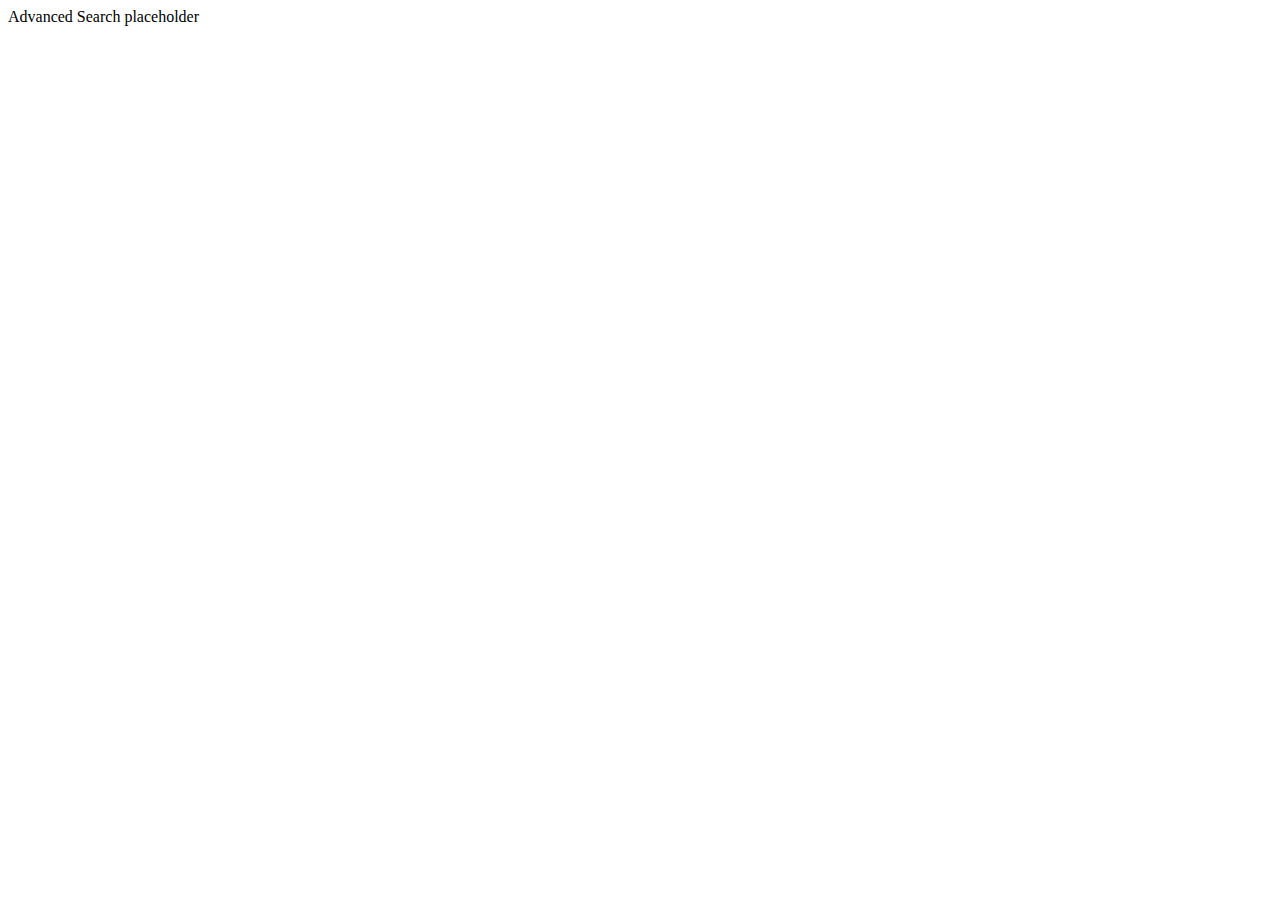
==== advanced.html @ 4c486b9d "Add pages and stylesheet" ====
<!DOCTYPE html>
<html lang="en">
    <head>
        <title>Search</title>
        <link rel="stylesheet" href="styles.css">
    </head>
    <body>
        Advanced Search placeholder
    </body>
</html>
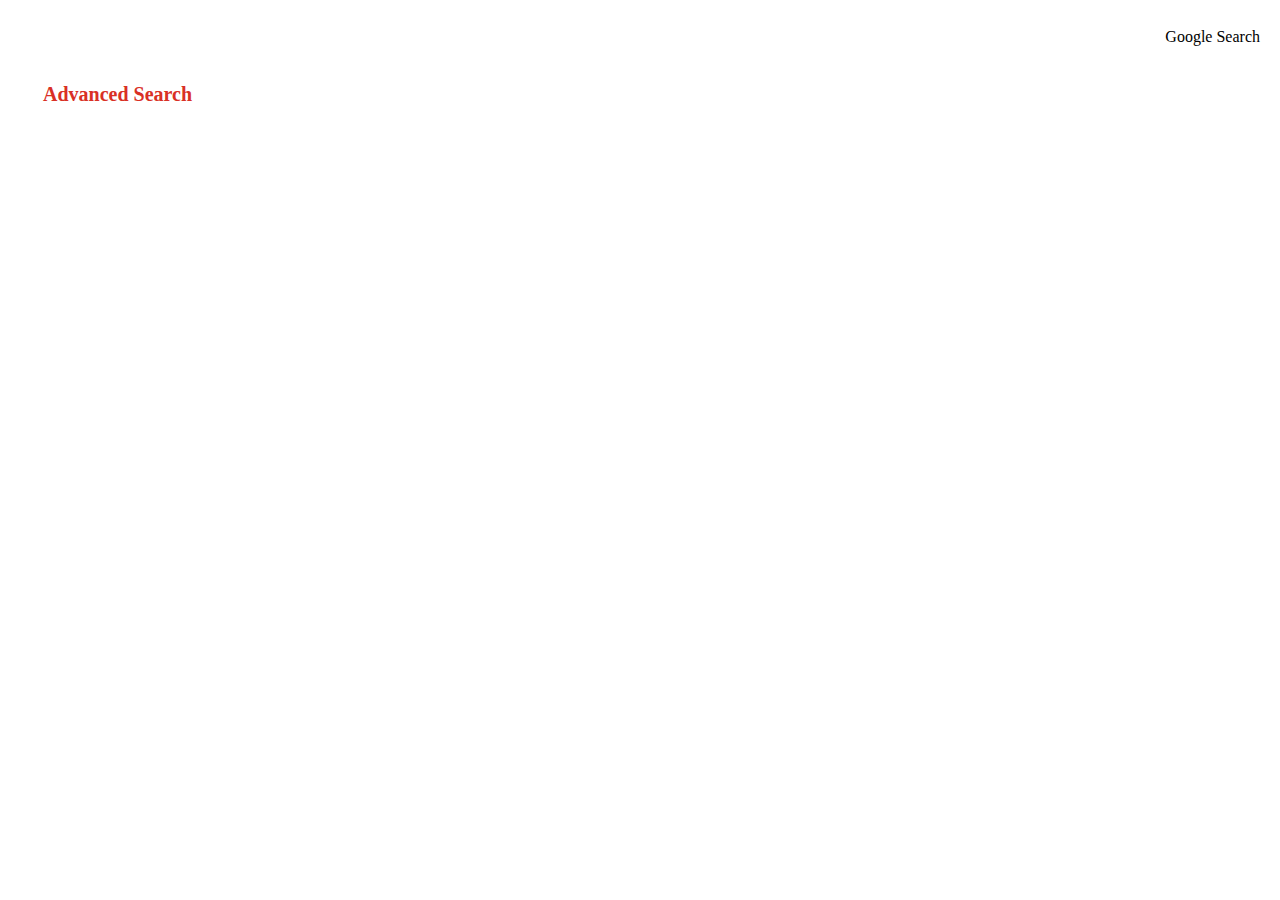
==== commit 16a4ae13: "Added lines for index and images" ====
--- a/advanced.html
+++ b/advanced.html
@@ -5,6 +5,11 @@
         <link rel="stylesheet" href="styles.css">
     </head>
     <body>
-        Advanced Search placeholder
+        <div>
+            <ul class="navbar">
+                <li class="navbar-item"><a href="index.html">Google Search</a></li>
+            </ul>
+        </div>
+            <h1 class="advanced-heading">Advanced Search</h1>
     </body>
 </html>--- a/styles.css
+++ b/styles.css
@@ -0,0 +1,75 @@
+.navbar {
+    list-style-type: none;
+    display: flex;
+    flex-direction: row;
+    justify-content: flex-end;
+}
+
+.navbar-item {
+    margin: 12px;
+}
+
+/* unvisited link */
+a:link {
+    color: black;
+    text-decoration: none;
+  }
+  
+  /* visited link */
+  a:visited {
+    color: black;
+  }
+  
+  /* mouse over link */
+  a:hover {
+    color: black;
+  }
+  
+  /* selected link */
+  a:active {
+    color: black;
+  }
+
+.centered-div {
+    display: flex;
+    justify-content: center;
+    align-items: center;
+}
+
+.rounded-input {
+    display: flex;
+    z-index: 3;
+    min-height: 44px;
+    background: #fff;
+    border: 1px solid #dfe1e5;
+    box-shadow: none;
+    border-radius: 24px;
+    margin: 0 auto;
+    width: 584px;
+    max-width: 584px;
+    margin-top: 24px;
+}
+
+.search-button {
+    background-color: #f8f9fa;
+    border: 1px solid #f8f9fa;
+    border-radius: 4px;
+    color: #3c4043;
+    font-family: arial,sans-serif;
+    font-size: 14px;
+    margin: 11px 4px;
+    padding: 0 16px;
+    line-height: 27px;
+    height: 36px;
+    min-width: 54px;
+    text-align: center;
+    cursor: pointer;
+    user-select: none;
+    margin-top: 24px;
+}
+
+.advanced-heading {
+    color: #d93025;
+    font-size: 20px;
+    margin: 25px 35px;
+}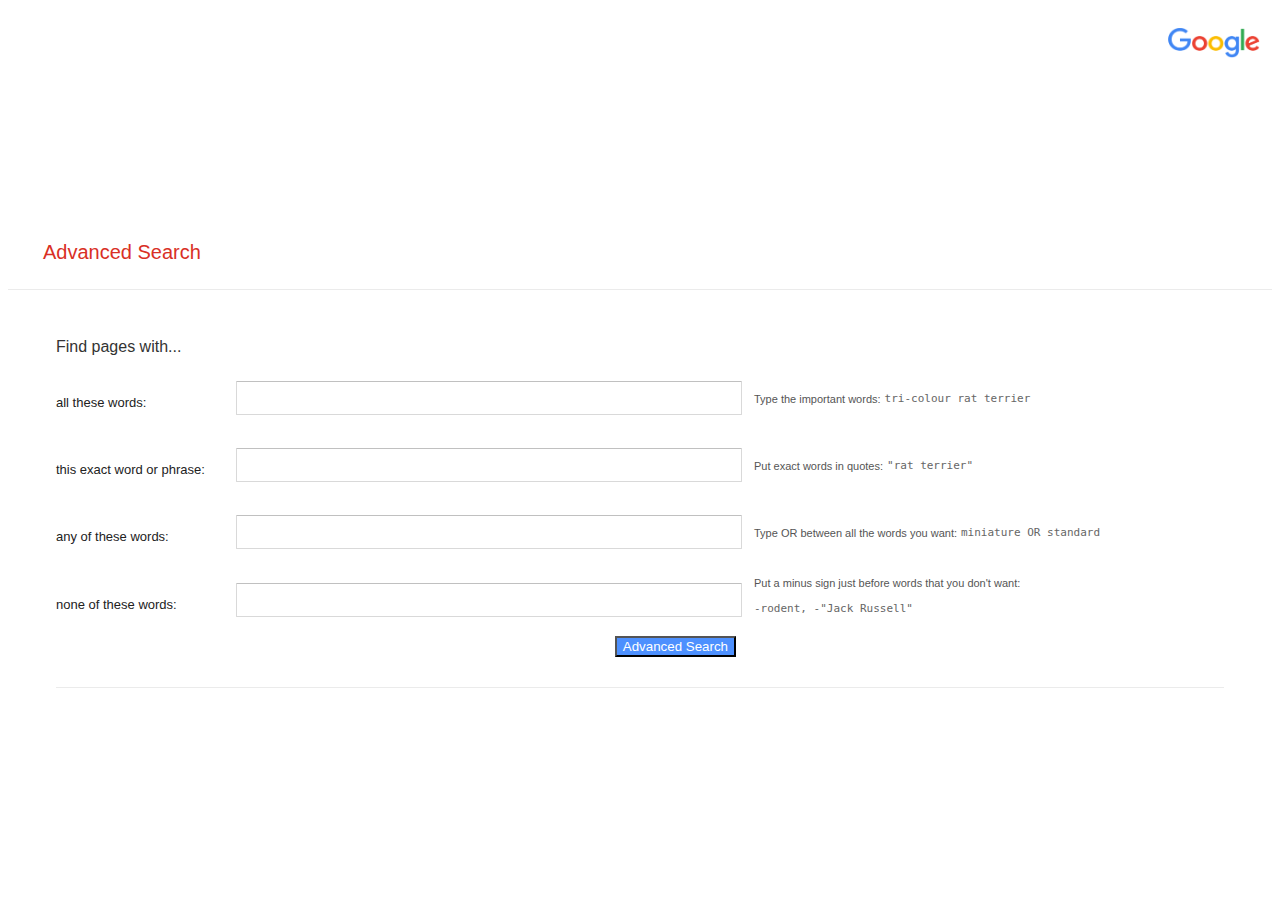
==== commit bbcfb754: "Added logic and style" ====
--- a/advanced.html
+++ b/advanced.html
@@ -3,13 +3,72 @@
     <head>
         <title>Search</title>
         <link rel="stylesheet" href="styles.css">
+        <link href="https://cdn.jsdelivr.net/npm/bootstrap@5.3.0-alpha3/dist/css/bootstrap.min.css" rel="stylesheet" integrity="sha384-KK94CHFLLe+nY2dmCWGMq91rCGa5gtU4mk92HdvYe+M/SXH301p5ILy+dN9+nJOZ" crossorigin="anonymous">
     </head>
     <body>
         <div>
             <ul class="navbar">
-                <li class="navbar-item"><a href="index.html">Google Search</a></li>
+                <li class="navbar-item"><a href="index.html"><img width="92" height="30" src="assets/googlelogo.png" alt="Small Google Logo"></a></li>
             </ul>
         </div>
-            <h1 class="advanced-heading">Advanced Search</h1>
+            <p class="advanced-h1">Advanced Search</p>
+            <div class="horizontal-line"></div>
+            <div class="advanced-div">
+                <p class="advanced-h2">Find pages with...</p>
+                <form action="https://www.google.com/search">
+                    <div class="row-input">
+                        <div class="left-column">
+                            <p class="advanced-options">all these words:</p>
+                        </div>
+                        <div>
+                            <input class="input-boxes" type="text" name="as_q">
+                        </div>
+                        <div class="right-column">
+                            <p class="advanced-descriptions">Type the important words:</p>
+                            <p class="advanced-samples">tri-colour rat terrier</p>
+                        </div>
+                    </div>
+                    <div class="row-input">
+                        <div class="left-column">
+                            <p class="advanced-options">this exact word or phrase:</p>
+                        </div>
+                        <div>
+                            <input class="input-boxes" type="text" name="as_epq">
+                        </div>
+                        <div class="right-column">
+                            <p class="advanced-descriptions">Put exact words in quotes:</p>
+                            <p class="advanced-samples">"rat terrier"</p>
+                        </div>
+                    </div>
+                    <div class="row-input">
+                        <div class="left-column">
+                            <p class="advanced-options">any of these words:</p>
+                        </div>
+                        <div>
+                            <input class="input-boxes" type="text" name="as_oq">
+                        </div>
+                        <div class="right-column">
+                            <p class="advanced-descriptions">Type OR between all the words you want:</p>
+                            <p class="advanced-samples">miniature OR standard</p>
+                        </div>
+                    </div>
+                    <div class="row-input">
+                        <div class="left-column">
+                            <p class="advanced-options">none of these words:</p>
+                        </div>
+                        <div>
+                            <input class="input-boxes" type="text" name="as_eq">
+                        </div>
+                        <div class="right-column">
+                            <p class="advanced-descriptions">Put a minus sign just before words that you don't want:</p>
+                            <p class="advanced-sample2">-rodent, -"Jack Russell"</p>
+                        </div>
+                    </div>
+                    <div class="btn-div">
+                        <button class="btn btn-primary" type="submit">Advanced Search</button>
+                    </div>
+                    <div class="horizontal-line"></div>
+                </form>
+            </div>
     </body>
 </html>--- a/styles.css
+++ b/styles.css
@@ -1,11 +1,14 @@
 .navbar {
+    height: 200px;
     list-style-type: none;
     display: flex;
     flex-direction: row;
     justify-content: flex-end;
+    font-family: arial, sans-serif;
 }
 
 .navbar-item {
+    font-size: 14px;
     margin: 12px;
 }
 
@@ -33,7 +36,6 @@
 .centered-div {
     display: flex;
     justify-content: center;
-    align-items: center;
 }
 
 .rounded-input {
@@ -48,6 +50,7 @@
     width: 584px;
     max-width: 584px;
     margin-top: 24px;
+    padding-left: 14px;
 }
 
 .search-button {
@@ -68,8 +71,90 @@
     margin-top: 24px;
 }
 
-.advanced-heading {
+.advanced-h1 {
     color: #d93025;
     font-size: 20px;
     margin: 25px 35px;
+    font-family: arial, sans-serif;
+}
+
+.horizontal-line {
+    border-bottom: 1px solid #ebebeb;
+}
+
+.advanced-h2 {
+    color: #333333;
+    font-size: 16px;
+    font-family: arial, sans-serif
+}
+
+.advanced-div {
+    margin: 48px;
+}
+
+.row-input {
+    display: flex;
+    flex-direction: row;
+    align-items: center;
+    margin-top: 16px;
+}
+
+.left-column {
+    width: 180px;
+    margin-top: 10px;
+}
+
+.input-boxes {
+    width: 500px;
+    height: 30px;
+    border-radius: 1px;
+    border: 1px solid #d9d9d9;
+    border-top: 1px solid #c0c0c0;
+}
+
+.advanced-options {
+    font-size: 13px;
+    color: #222;
+    vertical-align: middle;
+    font-family: arial, sans-serif;
+}
+
+.right-column {
+    width: 300;
+    margin-left: 12px;
+}
+
+.advanced-descriptions {
+    display: inline;
+    font-size: 11px;
+    color: #555555;
+    vertical-align: middle;
+    font-family: arial, sans-serif;
+}
+
+.advanced-samples {
+    display: inline;
+    font-size: 11px;
+    color: #666666;
+    vertical-align: middle;
+    font-family: monospace;
+}
+
+.advanced-sample2 {
+    font-size: 11px;
+    color: #666666;
+    vertical-align: middle;
+    font-family: monospace;
+}
+
+.btn-primary {
+    background-color: #4d90fe !important;
+    color: #fff !important;
+}
+
+.btn-div {
+    display: flex;
+    justify-content: flex-end;
+    width: 680px;
+    margin: 10px 0px 30px 0px;
 }